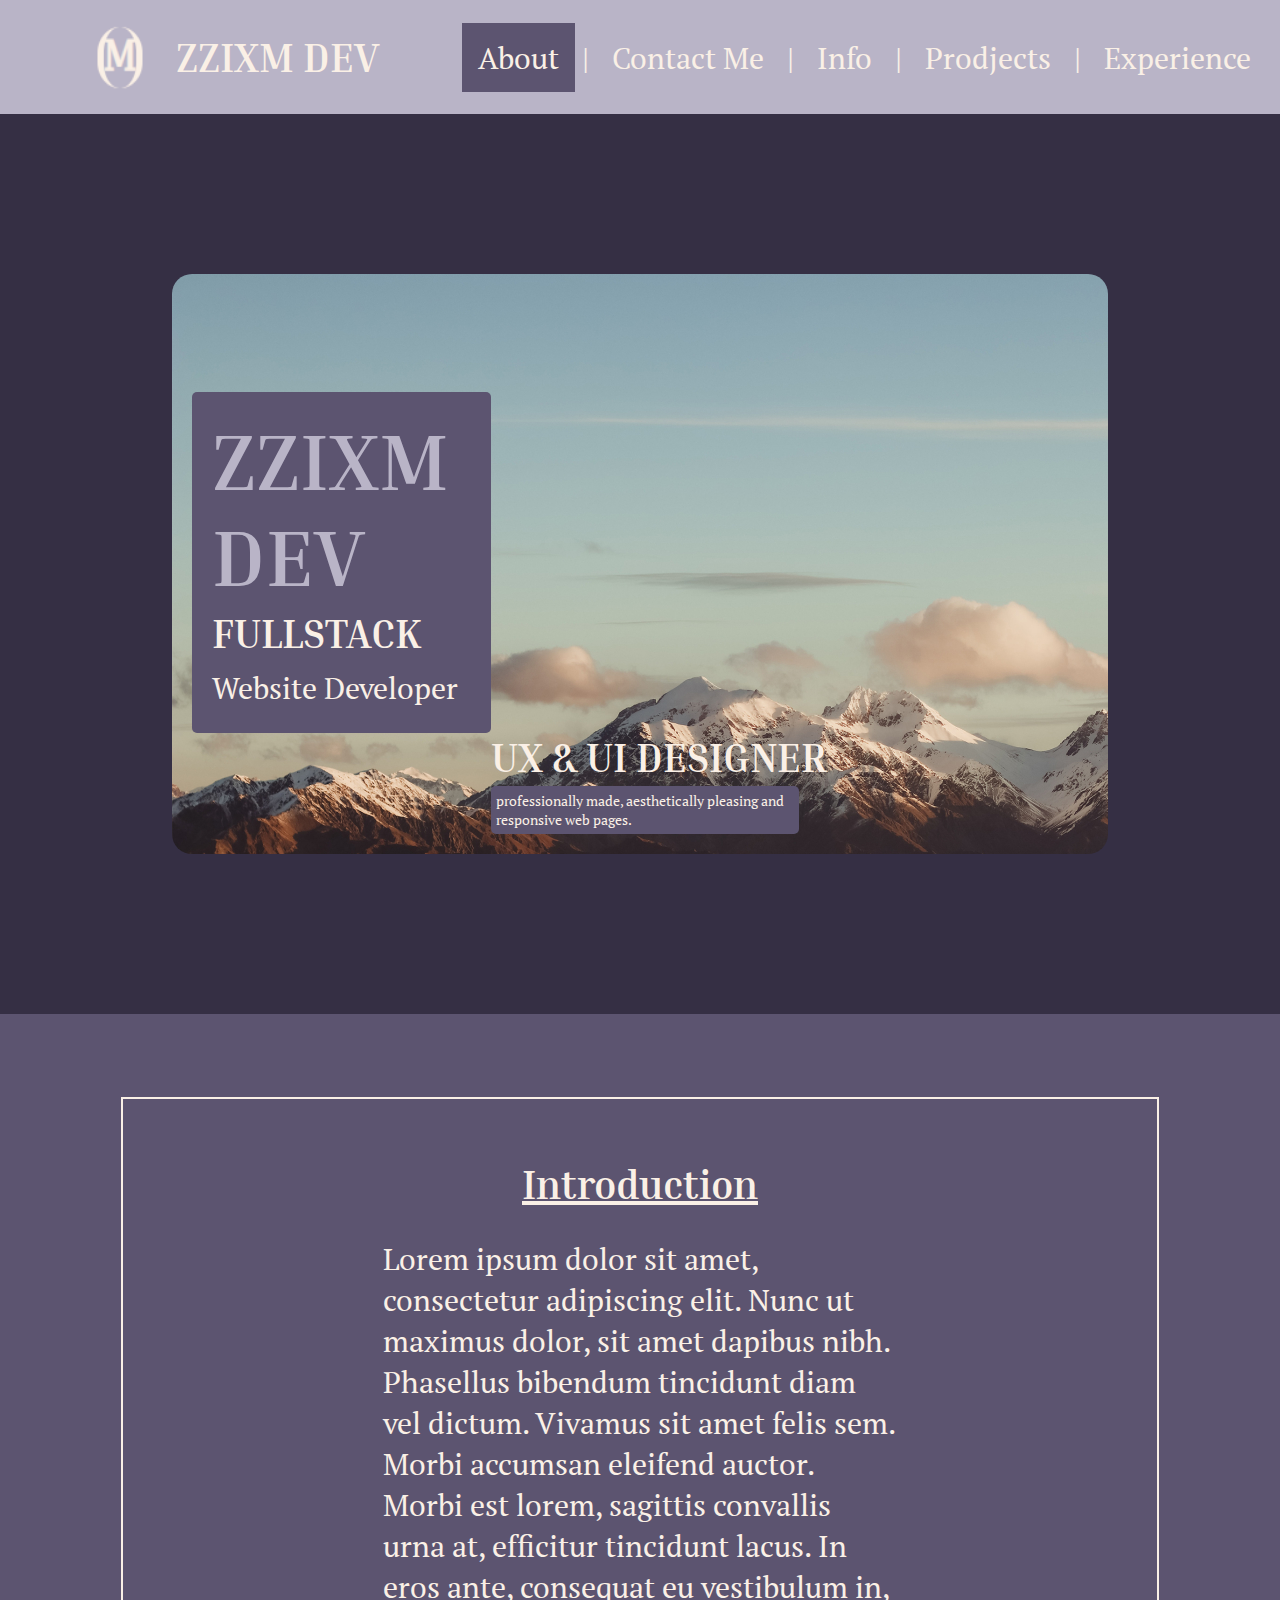
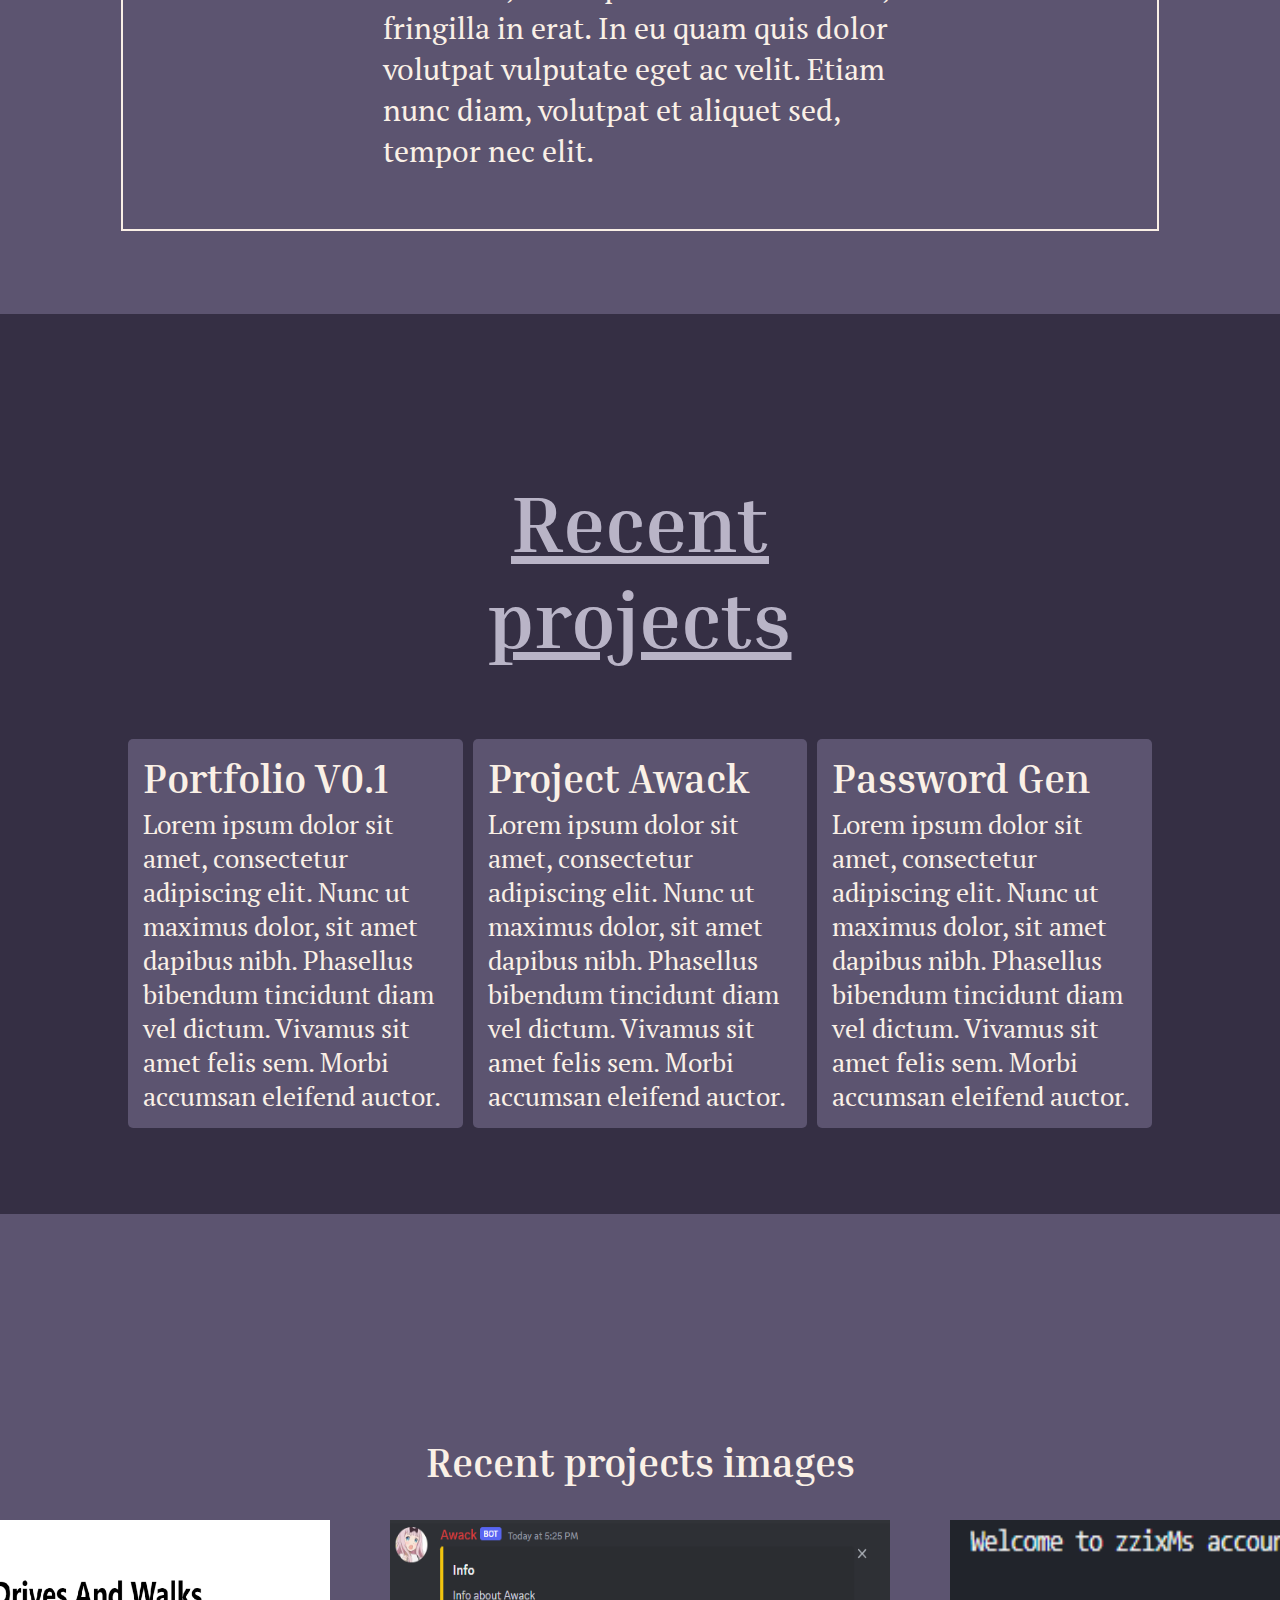
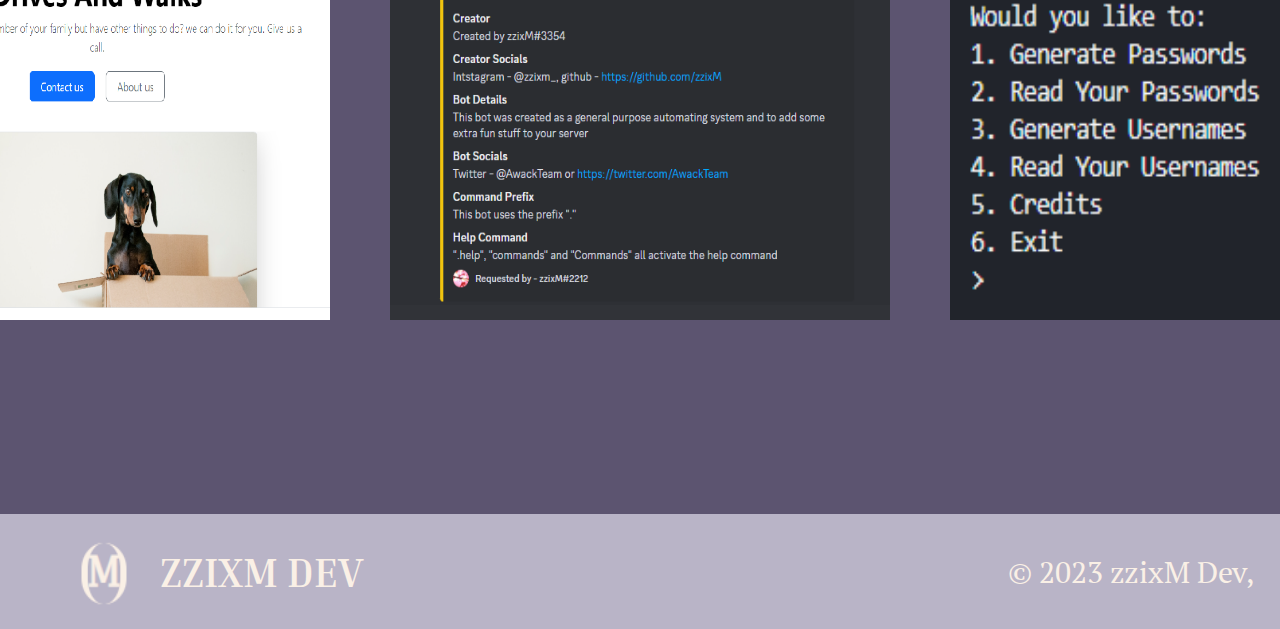
==== index.html @ 232a976c "updated links. added info.html to start info page" ====
<!DOCTYPE html>
<html lang="en">
<head>
    <meta charset="UTF-8">
    <meta name="viewport" content="width=device-width, initial-scale=1.0">
    <title>zzixM Dev</title>
    <link rel="preconnect" href="https://fonts.googleapis.com">
    <link rel="preconnect" href="https://fonts.gstatic.com" crossorigin>
    <link href="https://fonts.googleapis.com/css2?family=Inria+Serif&family=PT+Serif&display=swap" rel="stylesheet">
    <link rel="stylesheet" href="./index-style.css">
</head>

<body>

    <div class="topnav">
        <div class="nav-logo">
            <a href="./index.html">
                <img class="dev-logo" src="./assets/images/dev-logo.png" alt="Developer Logo - Image">
            </a>
            
            <h2 class=" upper mid-large secondary-headings">zzixm dev</h2>
        </div>
        <nav class="primary-nav push-right mid primary-para">
            <a class="active mid primary-para" href="./public/about.html">About</a> |
            <a class="mid primary-para" href="./public/contact.html">Contact Me</a> |
            <a class="mid primary-para" href="#info">Info</a> |
            <a class="mid primary-para" href="#prodjects">Prodjects</a> |
            <a class="mid primary-para" id="nav-item-end" href="#experience">Experience</a>
        </nav>
    </div>

    <section class="title-hero sect flex-container">
        <div class="grid-container-3x3" id="flex-inner">
            <div class="page-title">
                <h1 class="upper large primary-headings" id="title-heading">zzixM Dev</h1>
                <h2 class="upper mid-large secondary-headings" id="title-subheading">Fullstack</h2>
                <p class="mid primary-para" id="para-title">Website Developer</p>
            </div>
            <div class="page-title-para">
                <h2 class="upper mid-large secondary-headings" id="ux-ui-subhead">
                    UX & UI Designer</h2>
                <p class="small primary-para" id="ux-ui-para">
                    professionally made, aesthetically pleasing and responsive
                    web pages.
                </p>
            </div>
        </div>
    </section>
    
    <section class="introduction-hero sect flex-container">
        <div class="flex-container-column" id="introduction-content">
            <h2 class="mid-large secondary-headings" id="introduction-heading">Introduction</h2>
            <div id="introduction-para-container">
                <p class="mid primary-para" id="introduction-para">
                Lorem ipsum dolor sit amet, consectetur adipiscing elit. 
                Nunc ut maximus dolor, sit amet dapibus nibh. Phasellus bibendum tincidunt diam vel dictum. 
                Vivamus sit amet felis sem. Morbi accumsan eleifend auctor. 
                Morbi est lorem, sagittis convallis urna at, efficitur tincidunt lacus. 
                In eros ante, consequat eu vestibulum in, fringilla in erat. 
                In eu quam quis dolor volutpat vulputate eget ac velit.
                Etiam nunc diam, volutpat et aliquet sed, tempor nec elit.
                </p>
            </div>
        </div>
    </section>

    <section class="recent-projects-feature sect flex-container">
        
        <div class="grid-container-3x2 sc-flex" id="recent-project-content">
            <h2 class="large primary-headings sc-heading" id="recent-project-heading">
                Recent projects
            </h2>
            <div class="recent-project">
                <h2 class="mid-large secondary-headings sc-heading recent-project-text">
                    Portfolio V0.1
                </h2>
                <p class="mid-middle primary-para sc-para recent-project-text">
                Lorem ipsum dolor sit amet, consectetur adipiscing elit. 
                Nunc ut maximus dolor, sit amet dapibus nibh. Phasellus bibendum tincidunt diam vel dictum. 
                Vivamus sit amet felis sem. Morbi accumsan eleifend auctor.
                </p>
            </div>
            <div class="recent-project">
                <h2 class="mid-large secondary-headings sc-heading recent-project-text">
                    Project Awack
                </h2>
                <p class="mid-middle primary-para sc-para recent-project-text">
                Lorem ipsum dolor sit amet, consectetur adipiscing elit. 
                Nunc ut maximus dolor, sit amet dapibus nibh. Phasellus bibendum tincidunt diam vel dictum. 
                Vivamus sit amet felis sem. Morbi accumsan eleifend auctor.
                </p>
            </div>
            <div class="recent-project">
                <h2 class="mid-large secondary-headings sc-heading recent-project-text">
                    Password Gen
                </h2>
                <p class="mid-middle primary-para sc-para recent-project-text">
                Lorem ipsum dolor sit amet, consectetur adipiscing elit. 
                Nunc ut maximus dolor, sit amet dapibus nibh. Phasellus bibendum tincidunt diam vel dictum. 
                Vivamus sit amet felis sem. Morbi accumsan eleifend auctor.
                </p>
            </div>
        </div>
    </section>

    <section class="image-feature sect flex-container-column">
        <h2 class="mid-large secondary-headings sc-heading">Recent projects images</h2>
        <div class="flex-container sc-flex" id="image-gallerie">
            
            <div class="frames">
                <a href="https://zzixm.github.io/Portfolio-V0.1/">
                    <img class="image-galleries-content" src="./assets/images/drives-and-walks-site.png" 
                    alt="Recent Project Portfolio V0.1 - Image">
                </a>
            </div>
            <div class="frames">
                <a href="https://discord.com/api/oauth2/authorize?client_id=938071040544878593&permissions=8&scope=bot">
                    <img class="image-galleries-content" src="./assets/images/awack-info.png" 
                    alt="Recent Project ">
                </a>

            </div>
            <div class="frames">
                <img class="image-galleries-content" src="./assets/images/account-tool-menu.png" 
                alt="Recent Project Password Generator - Image">
            </div>
        </div>
    </section>

    <div class="footernav">
        <div class="nav-logo">
            <a href="#">
                <img class="dev-logo" id="footer-logo" src="./assets/images/dev-logo.png" alt="Developer Logo - Image">
            </a>
            <h2 class="logo-heading upper mid-large secondary-headings">zzixm dev</h2>
        </div>
        <div class="footer-coppyright push-right">
            <p class="mid primary-para sc-para">© 2023 zzixM Dev, </p>
        </div>
    </div>

</body>

</html>
---- index-style.css ----
html{
    margin: 0px 0px;
}
body{
    margin: 0px 0px;
}

.topnav{
    display: flex;
    flex-direction: row;
    justify-content: space-between;
    height: 20%;
    width: 100vw;
    background-color: #B9B4C7;
}
.nav-logo{
    display: flex;
    margin-left: 5%;
}
.dev-logo{
    height: 5rem;
    width: 5rem;
}
.logo-heading{
    margin-left: 1rem;
    min-width: fit-content;
}
.primary-nav{
    margin: auto 1%;
    text-align: center;
}
.push-right{
    margin-left: auto;
}
.topnav a{
    color: #FAF0E6;
    text-align: left;
    padding: 14px 16px;
    text-decoration: none;
}
.primary-nav a:hover{
    background-color: #5C5470;
    color: #000000;
}
.topnav a.active{
    background-color: #5C5470;
    color: #FAF0E6;
}
.topnav a.active:hover{
    background-color: #B9B4C7;
    color: #000000;
}

.sect{
    width: 100vw;
    height: 100vh;
    margin: 0px 0px;
}
.flex-container{
    display: flex;
    flex-direction: row;
    justify-content: center;
    align-items: center;
}
.flex-container-column{
    display: flex;
    flex-direction: column;
    justify-content: center;
    align-items: center;
}
.title-hero{
    background: #352F44;
}
.grid-container-3x3{
    display: grid;
    grid-template-columns: 1fr 1fr 1fr;
    grid-template-rows: 1fr 1fr 1fr;
}
.grid-container-3x2{
    display: grid;
    grid-template-columns: 1fr 1fr 1fr;
    grid-template-rows: 0.5fr 1fr;
    width: 80%;
    gap: 1%;
}
.page-title{
    text-align: left;
    display: flex;
    flex-direction: column;
    background-color: #5C5470;
    border-radius: 5px;
    padding: 20px;
    grid-row-start: 2;
    grid-row-end: 3;
}
.page-title-para{
    display: flex;
    flex-direction: column;
    grid-column-start: 2;
    grid-column-end: 4;
    grid-row-start: 3;
    grid-row-end: 4;
}
.recent-projects-feature{
    background-color: #352F44;
}
.recent-project{
    background-color: #5C5470;
    border-radius: 5px;
    padding: 10px;
    grid-row: 2;
}
.recent-project-text{
    margin: 5px;
}
.introduction-hero{
    background: #5C5470;
}
.image-feature{
    background-color: #5C5470;
}
.frames{
    margin-left: 2%;
    margin-right: 2%;
}
.image-galleries-content{
    height: 400px;
    width: 500px;
}
.footernav{
    display: flex;
    flex-direction: row;
    justify-content: space-between;
    height: 20%;
    width: 100vw;
    background-color: #B9B4C7;
}
.footer-coppyright{
    margin: auto 2%;
    text-align: center;
}
.upper{
    text-transform: uppercase;
}
.large{
    font-size: 5rem;
}
.mid-large{
    font-size: 2.5rem;
}
.mid{
    font-size: 1.9rem;
}
.mid-middle{
    font-size: 1.6rem;
}
.mid-small{
    font-size: 1.2rem;
}
.small{
    font-size: 0.9rem;
}

.primary-headings{
    font-family: 'Inria Serif', serif;
    color: #B9B4C7;
}
.secondary-headings{
    color: #FAF0E6;
    font-family: 'Inria Serif', serif;
}
.primary-para{
    font-family: 'PT Serif', serif;
    color: #FAF0E6;
}
#flex-inner{
    width: 70%;
    height: 60%;
    background: #5C5470;
    background-image: url(./assets/images/white-mountain.jpg);
    border-radius: 20px;
    padding: 20px 20px;
}
#title-heading{
    margin: 0px 0px;
}
#title-subheading{
    margin: 5px 0px;
}
#para-title{
    margin: 5px 0px;
}
#ux-ui-subhead{
    margin-top: 0px;
    margin-bottom: 0px;
}
#ux-ui-para{
    margin-top: 5px;
    margin-bottom: 0px;
    padding: 5px;
    background-color: #5C5470;
    border-radius: 5px;
    max-width: 50%;
}
#introduction-content{
    width: 80%;
    height: 80%;
    padding: 5px;
    border: 2px solid #FAF0E6;
}
#introduction-heading{
    text-decoration: underline;
    margin-bottom: 0px;
}
#introduction-para-container{
    width: 60%;
}
#introduction-para{
    padding: 0px 50px;
}
#recent-project-heading{
    grid-column-start: 2;
    grid-column-end: 3;
    text-decoration: underline;
    text-align: center;
}
#footer-logo{
    margin-top: 20%;
}
@media (max-width: 1200px) {
    #introduction-para-container{
        width: 70%;
    }
    .primary-nav a{
        font-size: 1.2rem;
        padding: 5px;
        margin: 0px;
    }
    #recent-project-heading{
        font-size: 2.5rem;
    }
    .sc-heading{
        font-size: 1.9rem;
    }
    .sc-para{
        font-size: 1.2rem;
    }
    #image-gallerie{
        flex-direction: column;
    }
    .image-galleries-content{
        height: 200px;
        width: 300px;
    }
}

@media (max-width: 1000px) {
    #introduction-para-container{
        width: 80%;
    }
    .primary-nav a{
        font-size: 1.2rem;
        margin: 0px;
    }
    #introduction-heading{
        font-size: 1.9rem;
    }
    #introduction-para{
        font-size: 1.2rem;
    }
    
}

@media (max-width: 900px){
    .topnav{
        flex-direction: column;
    }
    .nav-logo {
        display: flex;
        margin-left: 1%;
    }
    .logo-heading{
        margin-left: 0px;
        font-size: 2.5rem;
    }
    .primary-nav a{
        font-size: 1.2rem;
        padding: 5px;
        margin: 0px;
    }
    #title-heading{
        font-size: 2.9rem;
    }
    #title-subheading{
        font-size: 1.2rem;
    }
    #page-title-para{
        font-size: 0.9rem;
    }
    #ux-ui-subhead{
        max-width: fit-content;
        font-size: 1.2rem; 
    }
    .sc-flex{
        display: flex;
        flex-direction: column;
        justify-content: center;
        align-items: center;
    }
    .recent-project{
        margin-top: 5%;
    }
    .sc-heading{
        font-size: 1.9rem;
    }
    .sc-para{
        font-size: 0.8rem;
    }
    #recent-project-heading{
        align-self: flex-start;
        margin-left: 10px;
    }
}

@media (max-width: 650px) {    
    .topnav{
        flex-direction: column;
    }
    .primary-nav{
        margin-bottom: 10px;
    }
    .primary-nav a{
        font-size: 0.9rem;
        padding-top: 10px;
        padding-bottom: 10px;
    }
    .page-title{
        grid-row-start: 1;
        grid-row-end: 2;
    }
    .page-title-para{
        display: flex;
        flex-direction: column;
        grid-column-start: 1;
        grid-column-end: 4;
        grid-row-start: 3;
        grid-row-end: 4;
        background-color: #5C5470;
        border-radius: 5px;
        width: 60%;
    }
    .footernav{
        flex-direction: column;
    }
    #flex-inner{
        height: 80%;
    }
    #ux-ui-subhead{
        background-color: #5C5470;
        border-radius: 5px;
        padding: 10px 20px;
        margin-top: 0px;
        margin-bottom: 0px;
    }
    #ux-ui-para{
        margin-top: 0px;
        margin-bottom: 0px;
        background-color: #5C5470;
        border-radius: 5px;
        padding: 10px 20px;
    }    
    #introduction-heading{
        text-decoration: underline;
    }
    #introduction-para-container{
        width: 90%;
    }
    #introduction-para{
        padding: 0px 50px;
        font-size: 0.9rem;
    }
    .image-galleries-content{
        height: 150px;
        width: 250px;
    }

}
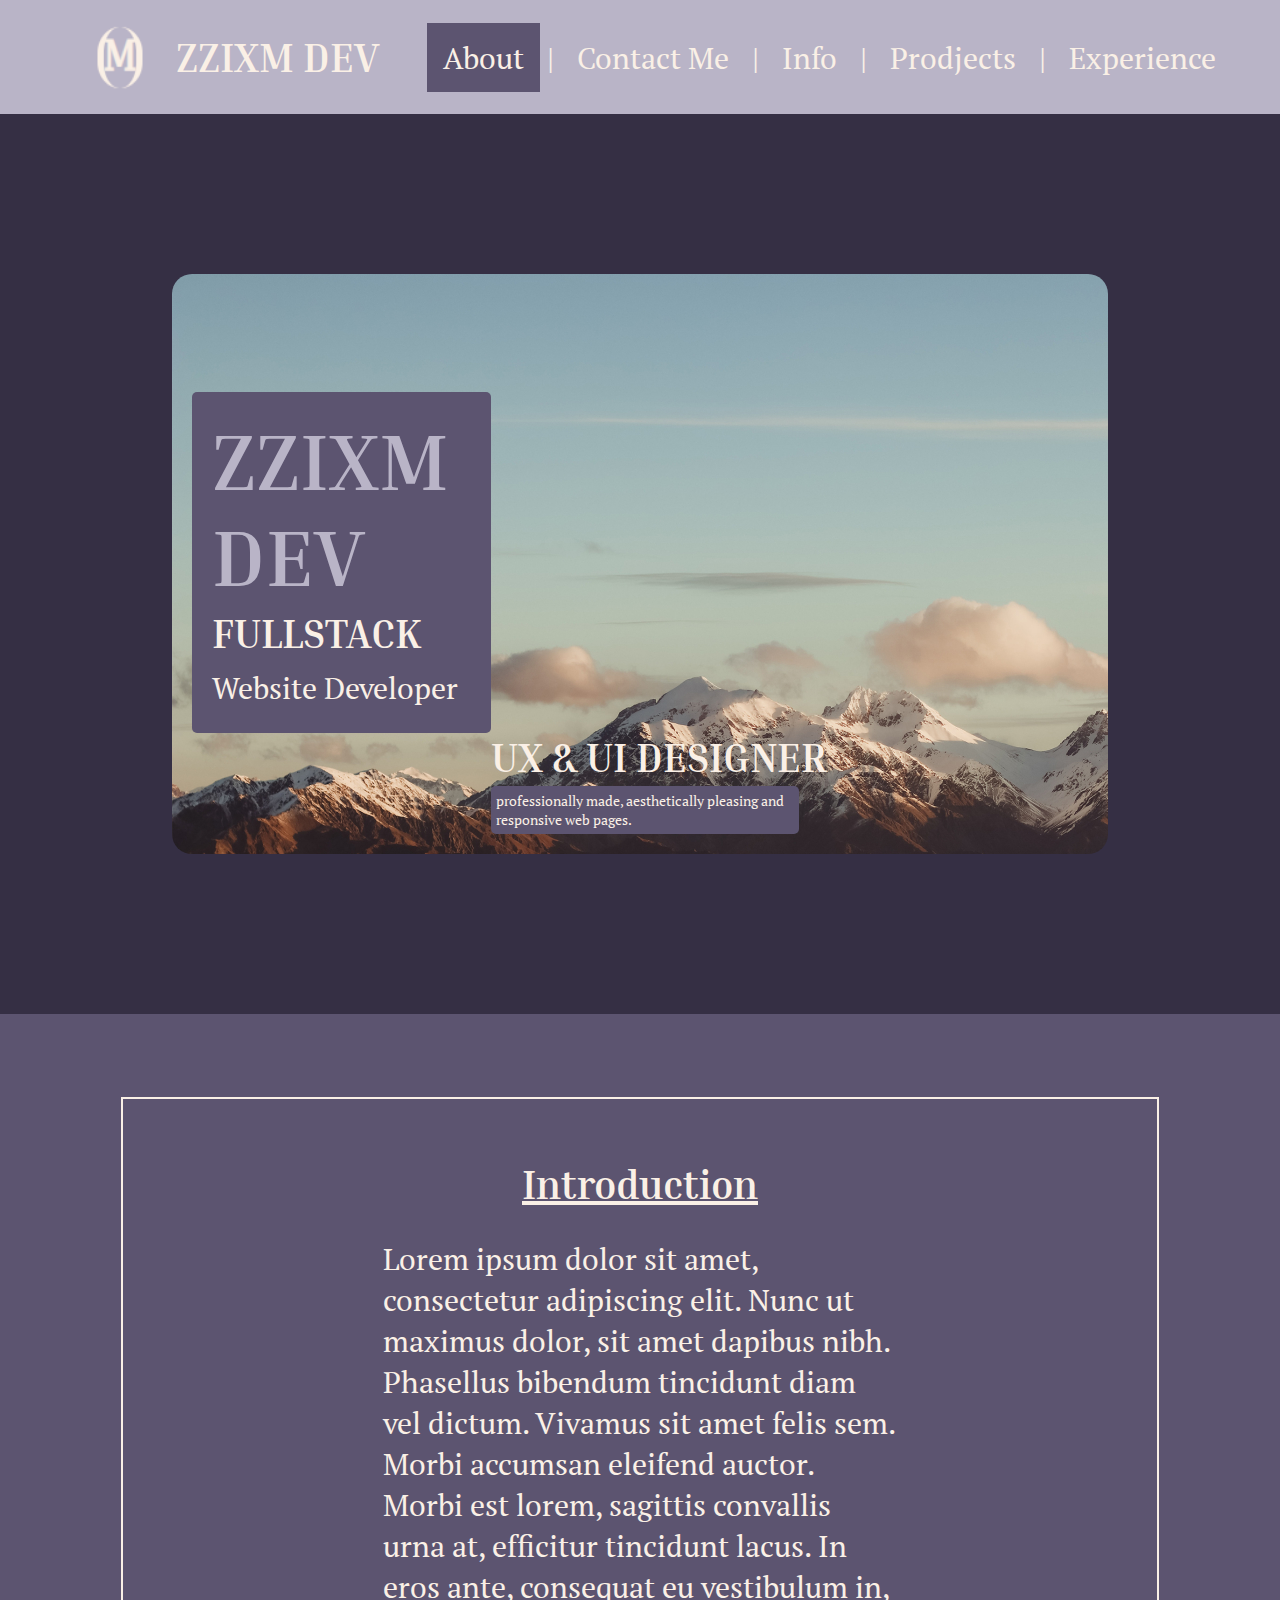
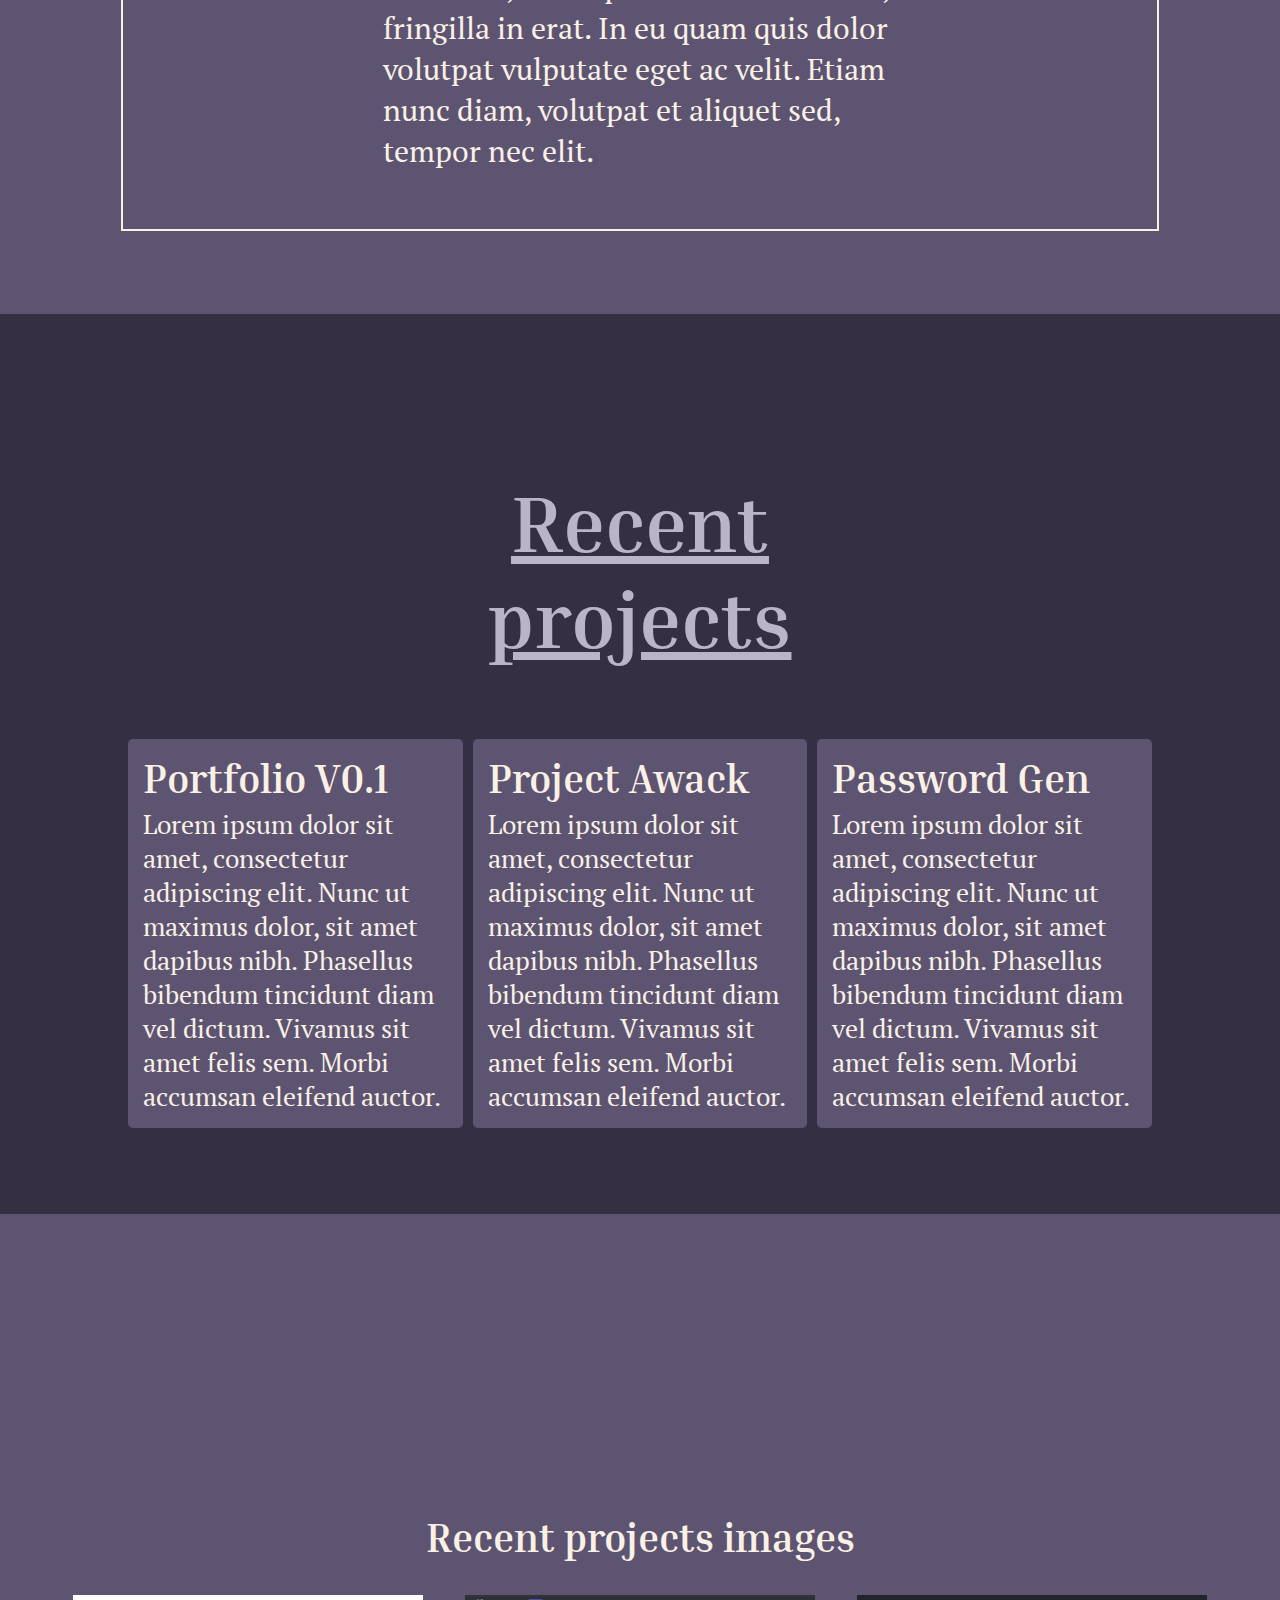
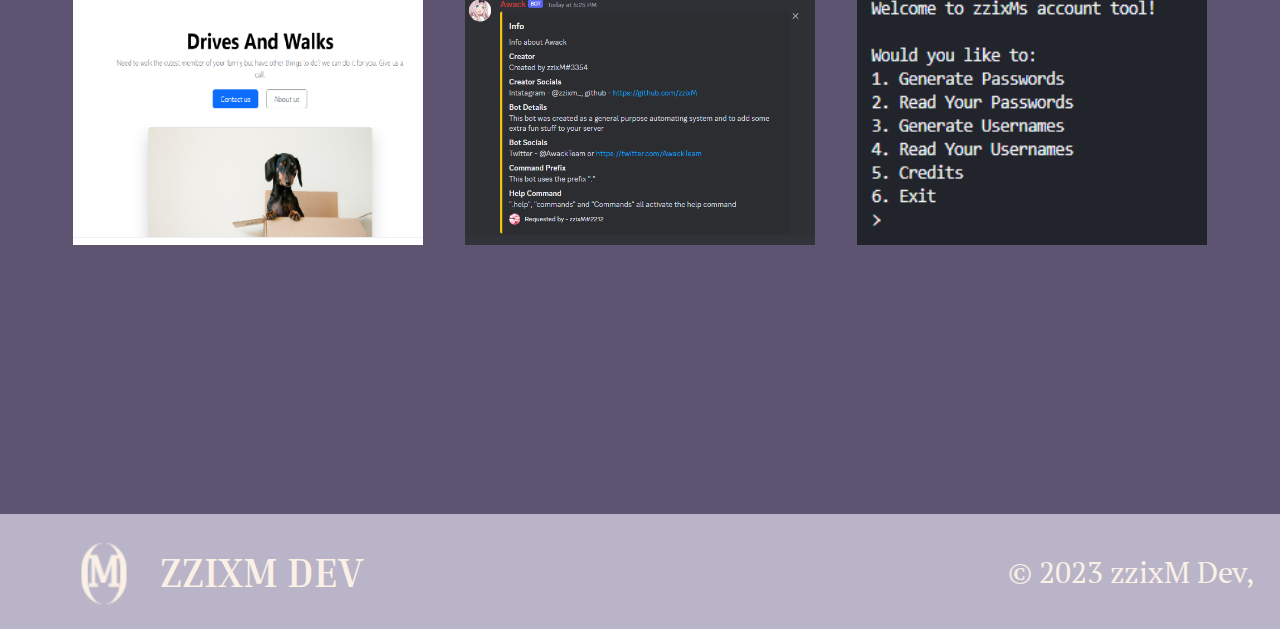
==== commit 59d0b09b: "Finaly fixed horizontal scroll issue" ====
--- a/index.html
+++ b/index.html
@@ -18,14 +18,14 @@
                 <img class="dev-logo" src="./assets/images/dev-logo.png" alt="Developer Logo - Image">
             </a>
             
-            <h2 class=" upper mid-large secondary-headings">zzixm dev</h2>
+            <h2 class="upper mid-large secondary-headings" id="logo-brand">zzixm dev</h2>
         </div>
-        <nav class="primary-nav push-right mid primary-para">
+        <nav class="primary-nav push-right push-left mid primary-para">
             <a class="active mid primary-para" href="./public/about.html">About</a> |
             <a class="mid primary-para" href="./public/contact.html">Contact Me</a> |
-            <a class="mid primary-para" href="#info">Info</a> |
-            <a class="mid primary-para" href="#prodjects">Prodjects</a> |
-            <a class="mid primary-para" id="nav-item-end" href="#experience">Experience</a>
+            <a class="mid primary-para" href="./public/info.html">Info</a> |
+            <a class="mid primary-para" href="./public/projects.html">Prodjects</a> |
+            <a class="mid primary-para" id="nav-item-end" href="./public/experience.html">Experience</a>
         </nav>
     </div>
 
@@ -132,7 +132,7 @@
             <a href="#">
                 <img class="dev-logo" id="footer-logo" src="./assets/images/dev-logo.png" alt="Developer Logo - Image">
             </a>
-            <h2 class="logo-heading upper mid-large secondary-headings">zzixm dev</h2>
+            <h2 id="footer-heading" class="logo-heading upper mid-large secondary-headings">zzixm dev</h2>
         </div>
         <div class="footer-coppyright push-right">
             <p class="mid primary-para sc-para">© 2023 zzixM Dev, </p>
--- a/index-style.css
+++ b/index-style.css
@@ -1,5 +1,7 @@
 html{
     margin: 0px 0px;
+    overflow-y: scroll;
+    overflow-x: hidden;
 }
 body{
     margin: 0px 0px;
@@ -31,6 +33,9 @@
 }
 .push-right{
     margin-left: auto;
+}
+.push-left{
+    margin-right: auto;
 }
 .topnav a{
     color: #FAF0E6;
@@ -227,7 +232,13 @@
 #footer-logo{
     margin-top: 20%;
 }
-@media (max-width: 1200px) {
+@media (max-width: 1660px) {
+    .image-galleries-content{
+        height: 250px;
+        width: 350px;
+    }
+}
+@media (max-width: 1250px) {
     #introduction-para-container{
         width: 70%;
     }
@@ -385,3 +396,34 @@
     }
 
 }
+@media (width < 650px) {
+    .nav-logo{
+        flex-direction: column;
+    }
+    .primary-nav{
+        width: 80vw;
+    }
+    .mid{
+        font-size: 0.8rem;
+    }
+    .image-galleries-content{
+        height: 5vh;
+        width: 10vh;
+    }
+    #logo-brand{
+        font-size: 2.0rem;
+    }
+    #title-heading{
+        font-size: 1.0rem;
+    }
+    #title-subheading{
+        font-size: 0.8rem;
+    }
+    #para-title{
+        font-size: 1.0rem;
+    }
+    
+    #footer-heading{
+        font-size: 0.2rem;
+    }
+}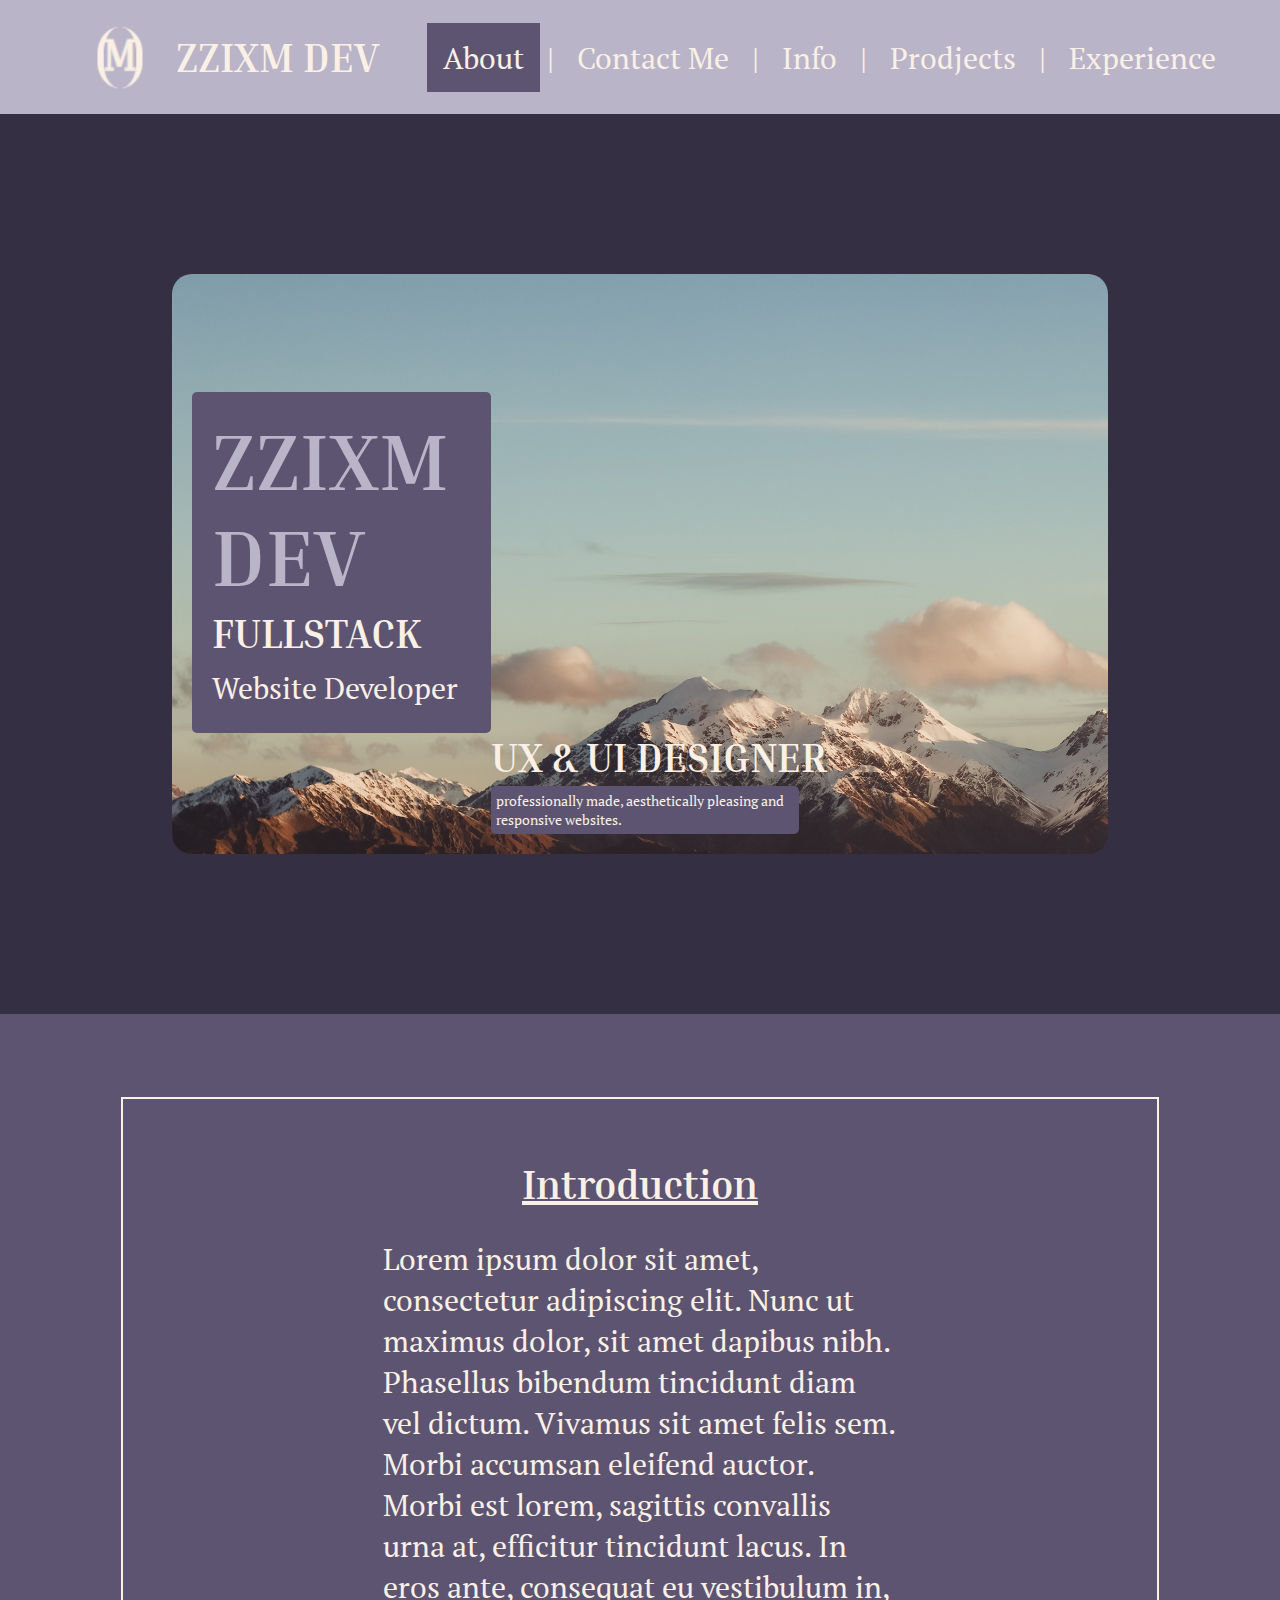
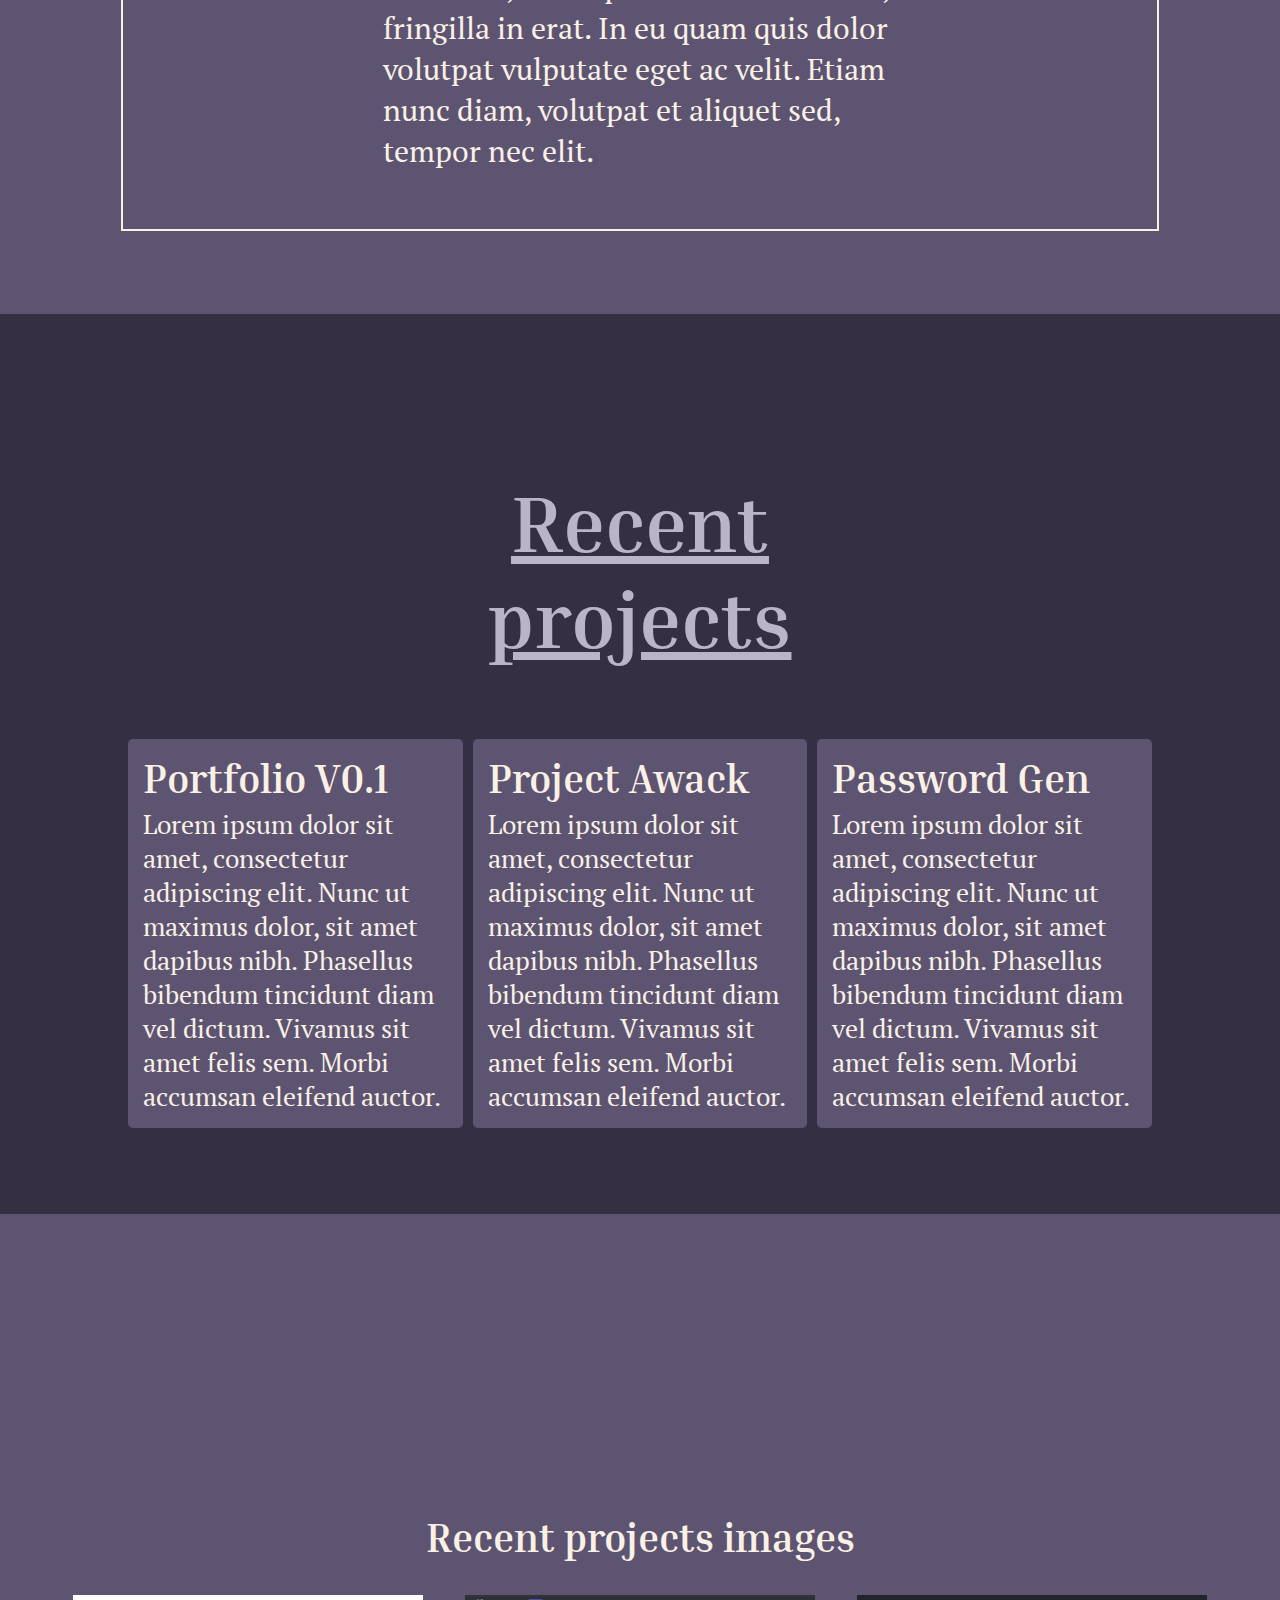
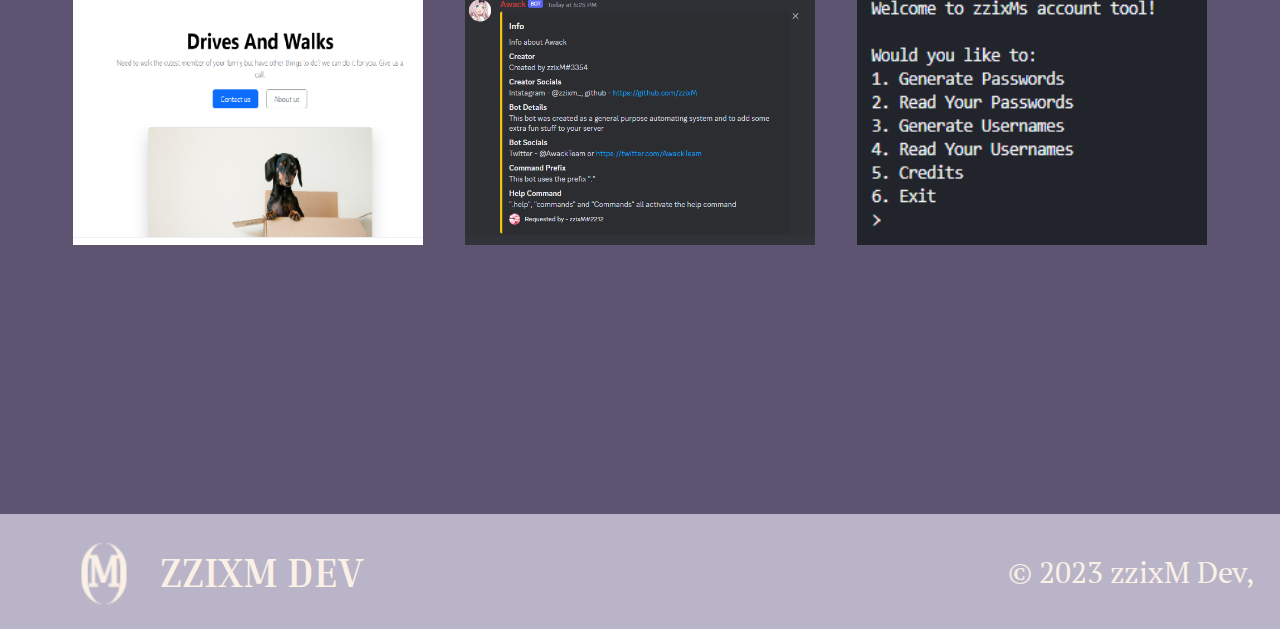
==== commit f82561e0: "updated a text element" ====
--- a/index.html
+++ b/index.html
@@ -41,7 +41,7 @@
                     UX & UI Designer</h2>
                 <p class="small primary-para" id="ux-ui-para">
                     professionally made, aesthetically pleasing and responsive
-                    web pages.
+                    websites.
                 </p>
             </div>
         </div>
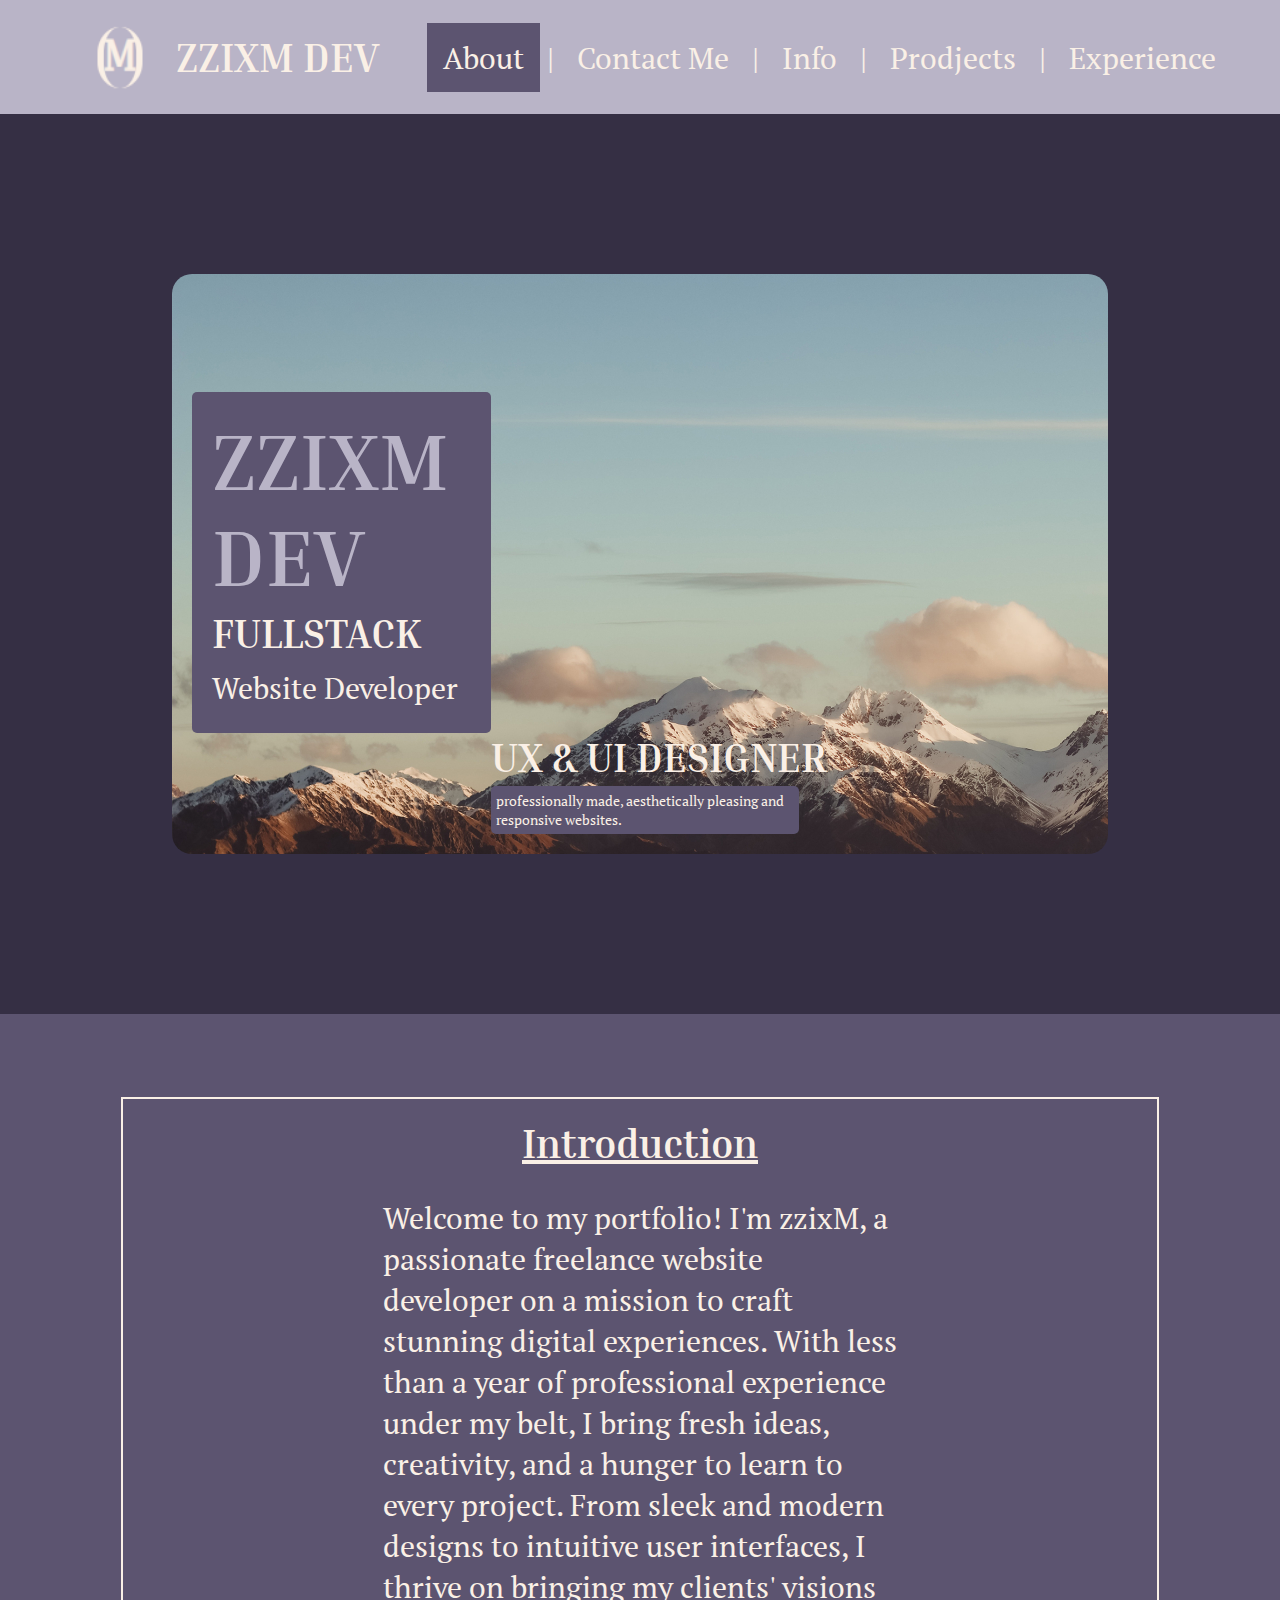
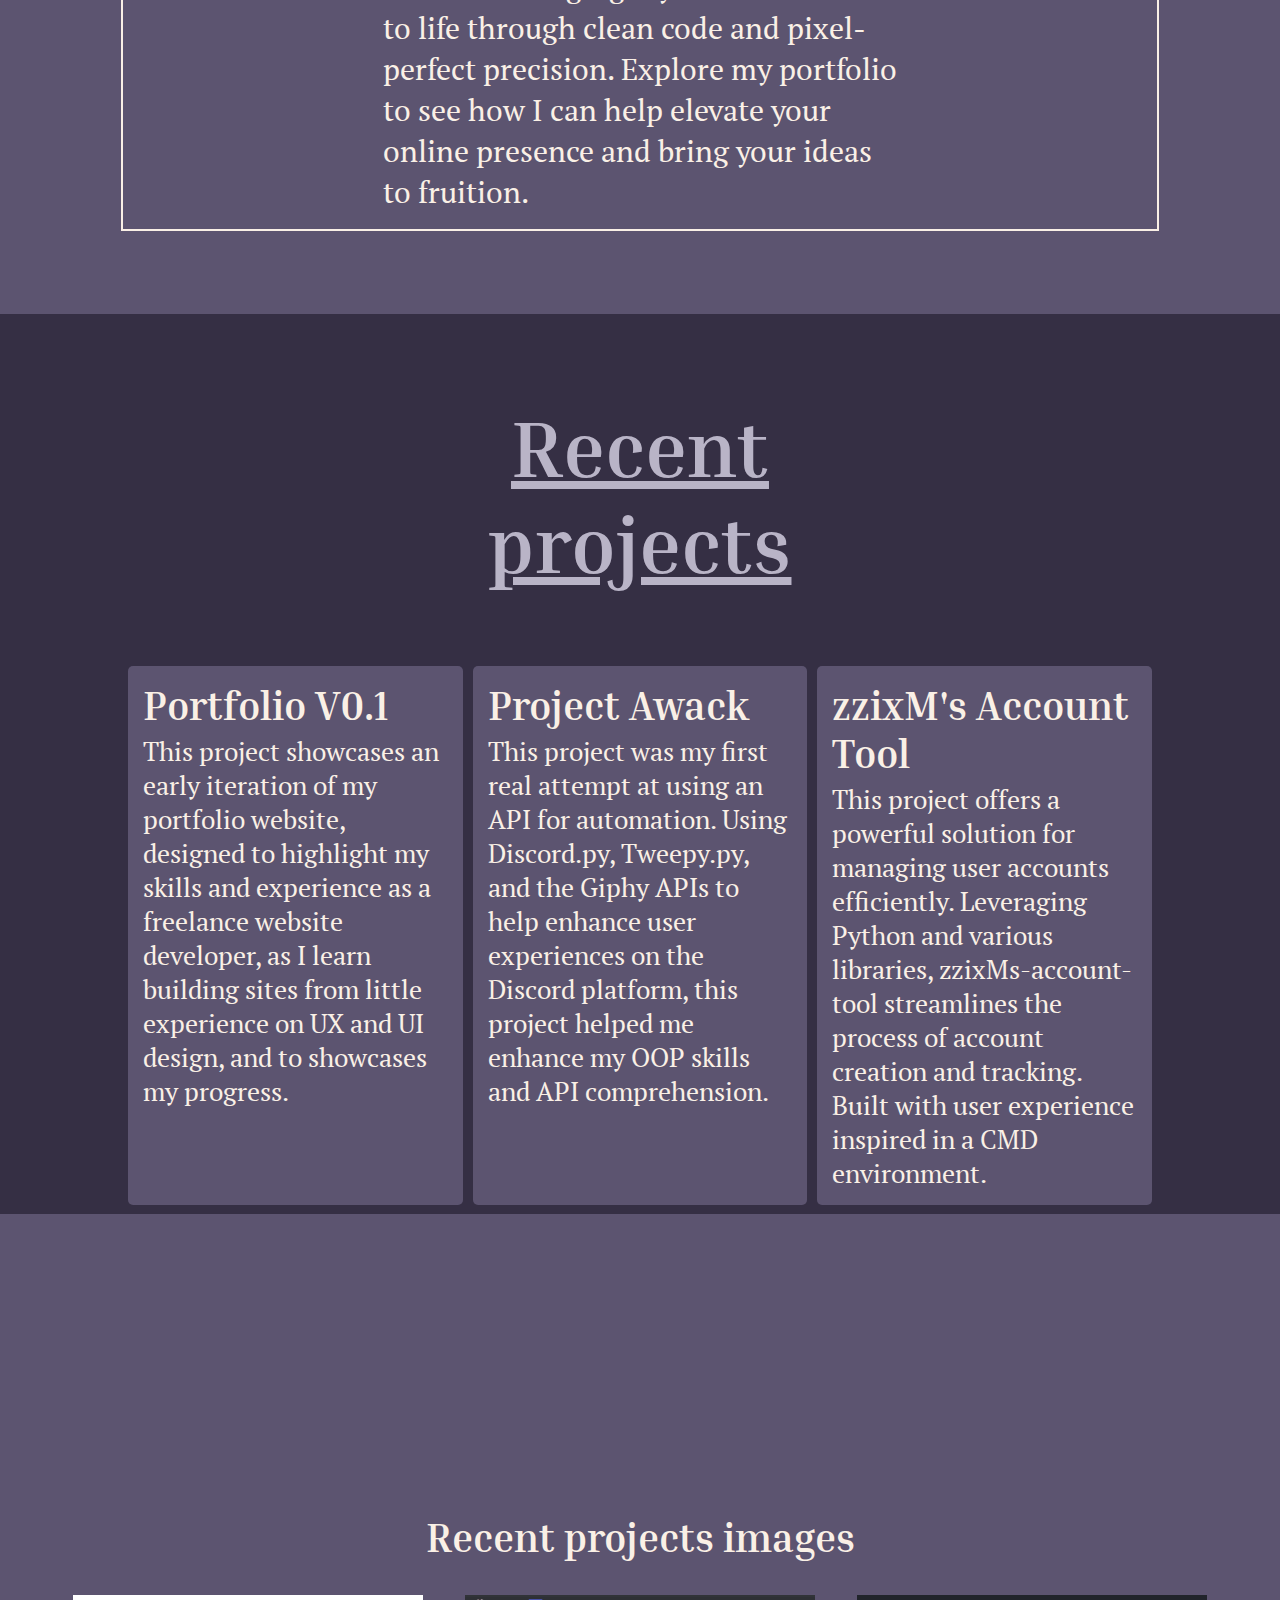
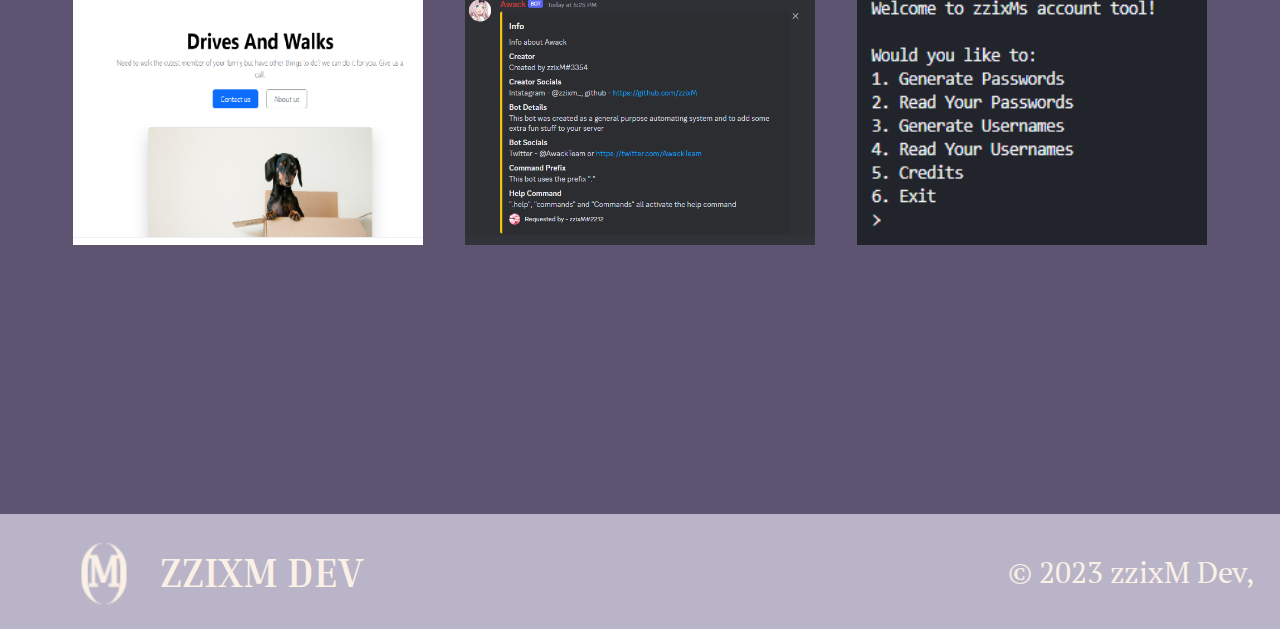
==== commit 6ae2a3b8: "added paragraphs - related to content" ====
--- a/index.html
+++ b/index.html
@@ -52,13 +52,13 @@
             <h2 class="mid-large secondary-headings" id="introduction-heading">Introduction</h2>
             <div id="introduction-para-container">
                 <p class="mid primary-para" id="introduction-para">
-                Lorem ipsum dolor sit amet, consectetur adipiscing elit. 
-                Nunc ut maximus dolor, sit amet dapibus nibh. Phasellus bibendum tincidunt diam vel dictum. 
-                Vivamus sit amet felis sem. Morbi accumsan eleifend auctor. 
-                Morbi est lorem, sagittis convallis urna at, efficitur tincidunt lacus. 
-                In eros ante, consequat eu vestibulum in, fringilla in erat. 
-                In eu quam quis dolor volutpat vulputate eget ac velit.
-                Etiam nunc diam, volutpat et aliquet sed, tempor nec elit.
+                    Welcome to my portfolio! I'm zzixM, a passionate freelance website developer 
+                    on a mission to craft stunning digital experiences. With less than a year of 
+                    professional experience under my belt, I bring fresh ideas, creativity, 
+                    and a hunger to learn to every project. From sleek and modern designs to 
+                    intuitive user interfaces, I thrive on bringing my clients' visions to life through 
+                    clean code and pixel-perfect precision. Explore my portfolio to see how I can help 
+                    elevate your online presence and bring your ideas to fruition.
                 </p>
             </div>
         </div>
@@ -75,9 +75,10 @@
                     Portfolio V0.1
                 </h2>
                 <p class="mid-middle primary-para sc-para recent-project-text">
-                Lorem ipsum dolor sit amet, consectetur adipiscing elit. 
-                Nunc ut maximus dolor, sit amet dapibus nibh. Phasellus bibendum tincidunt diam vel dictum. 
-                Vivamus sit amet felis sem. Morbi accumsan eleifend auctor.
+                    This project showcases an early iteration of my portfolio website, 
+                    designed to highlight my skills and experience as a freelance website developer,
+                    as I learn building sites from little experience on UX and UI design, and to showcases
+                    my progress.
                 </p>
             </div>
             <div class="recent-project">
@@ -85,19 +86,21 @@
                     Project Awack
                 </h2>
                 <p class="mid-middle primary-para sc-para recent-project-text">
-                Lorem ipsum dolor sit amet, consectetur adipiscing elit. 
-                Nunc ut maximus dolor, sit amet dapibus nibh. Phasellus bibendum tincidunt diam vel dictum. 
-                Vivamus sit amet felis sem. Morbi accumsan eleifend auctor.
+                    This project was my first real attempt at using an API for automation. 
+                    Using Discord.py, Tweepy.py, and the Giphy APIs to help enhance user experiences 
+                    on the Discord platform, this project helped me enhance my OOP skills 
+                    and API comprehension.
                 </p>
             </div>
             <div class="recent-project">
                 <h2 class="mid-large secondary-headings sc-heading recent-project-text">
-                    Password Gen
+                    zzixM's Account Tool
                 </h2>
                 <p class="mid-middle primary-para sc-para recent-project-text">
-                Lorem ipsum dolor sit amet, consectetur adipiscing elit. 
-                Nunc ut maximus dolor, sit amet dapibus nibh. Phasellus bibendum tincidunt diam vel dictum. 
-                Vivamus sit amet felis sem. Morbi accumsan eleifend auctor.
+                    This project offers a powerful solution for managing user accounts efficiently. 
+                    Leveraging Python and various libraries, zzixMs-account-tool streamlines the process of 
+                    account creation and tracking. Built with user experience inspired in a 
+                    CMD environment.
                 </p>
             </div>
         </div>
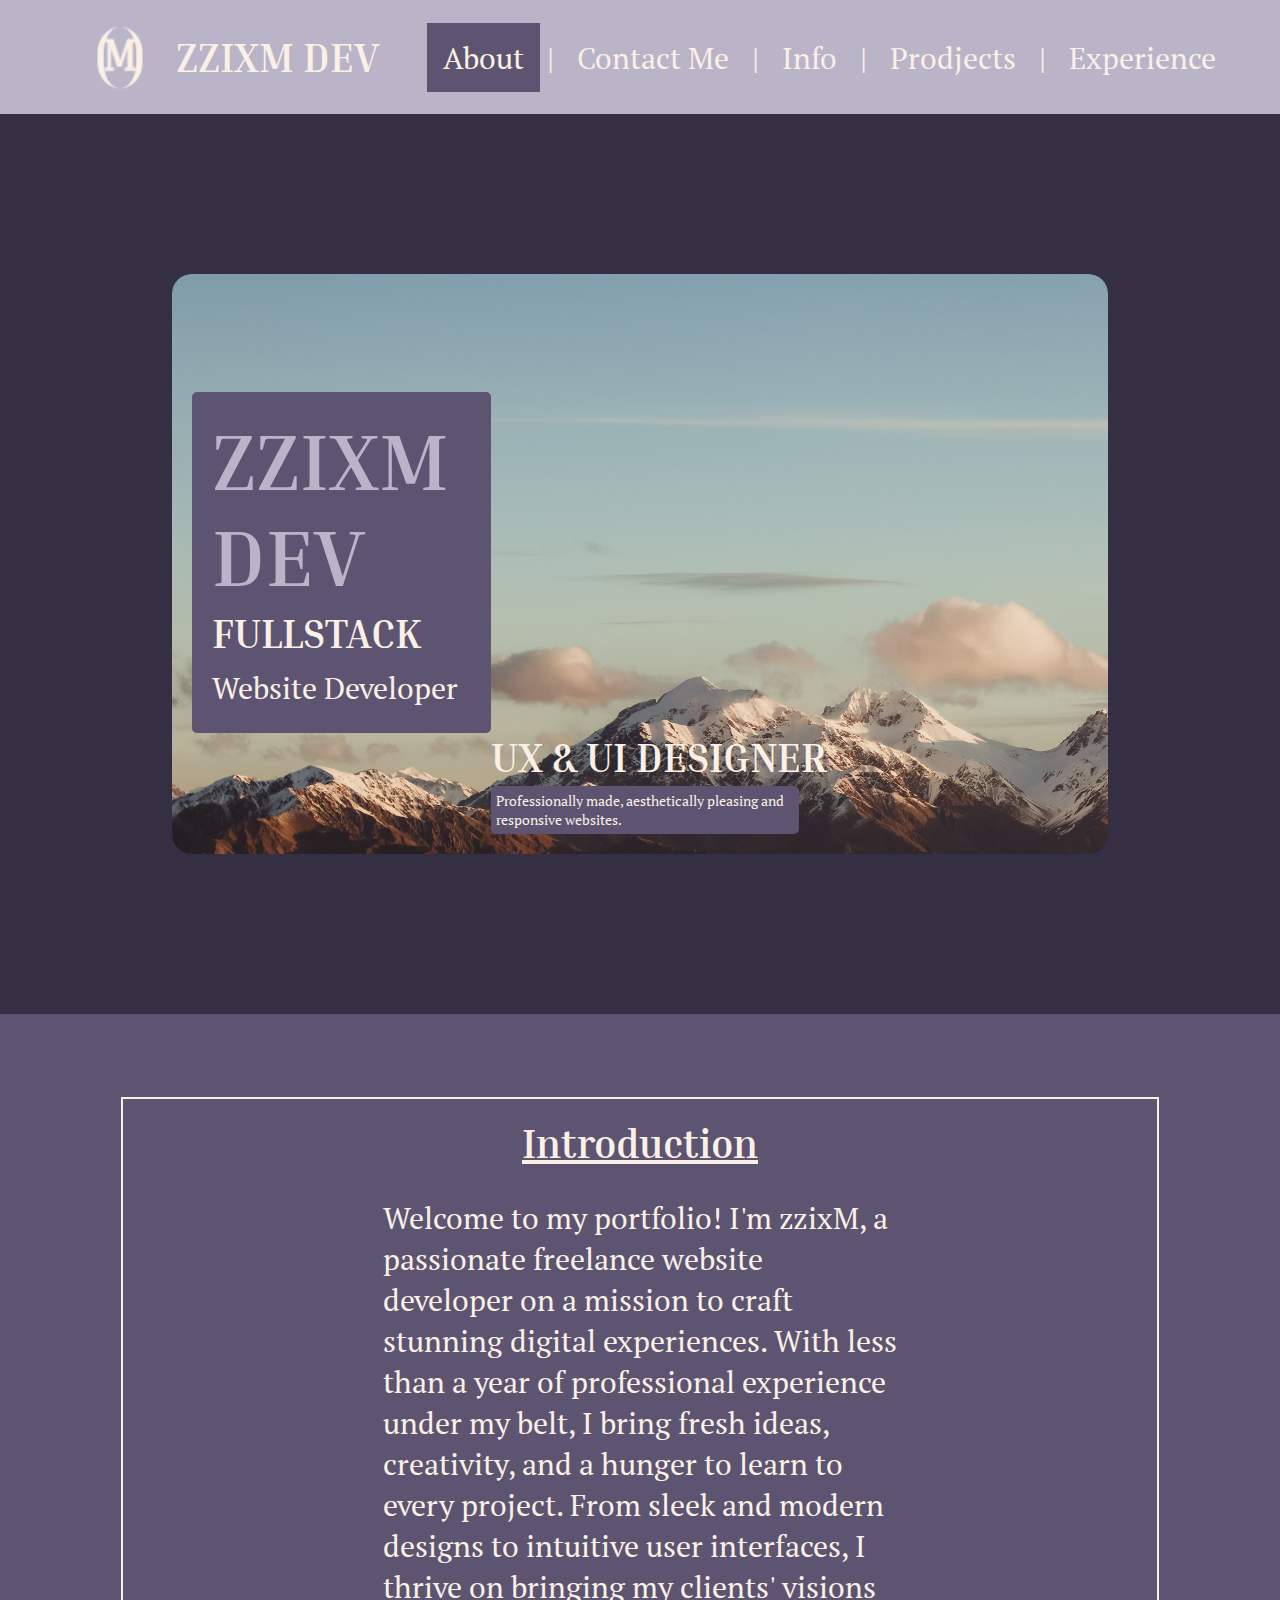
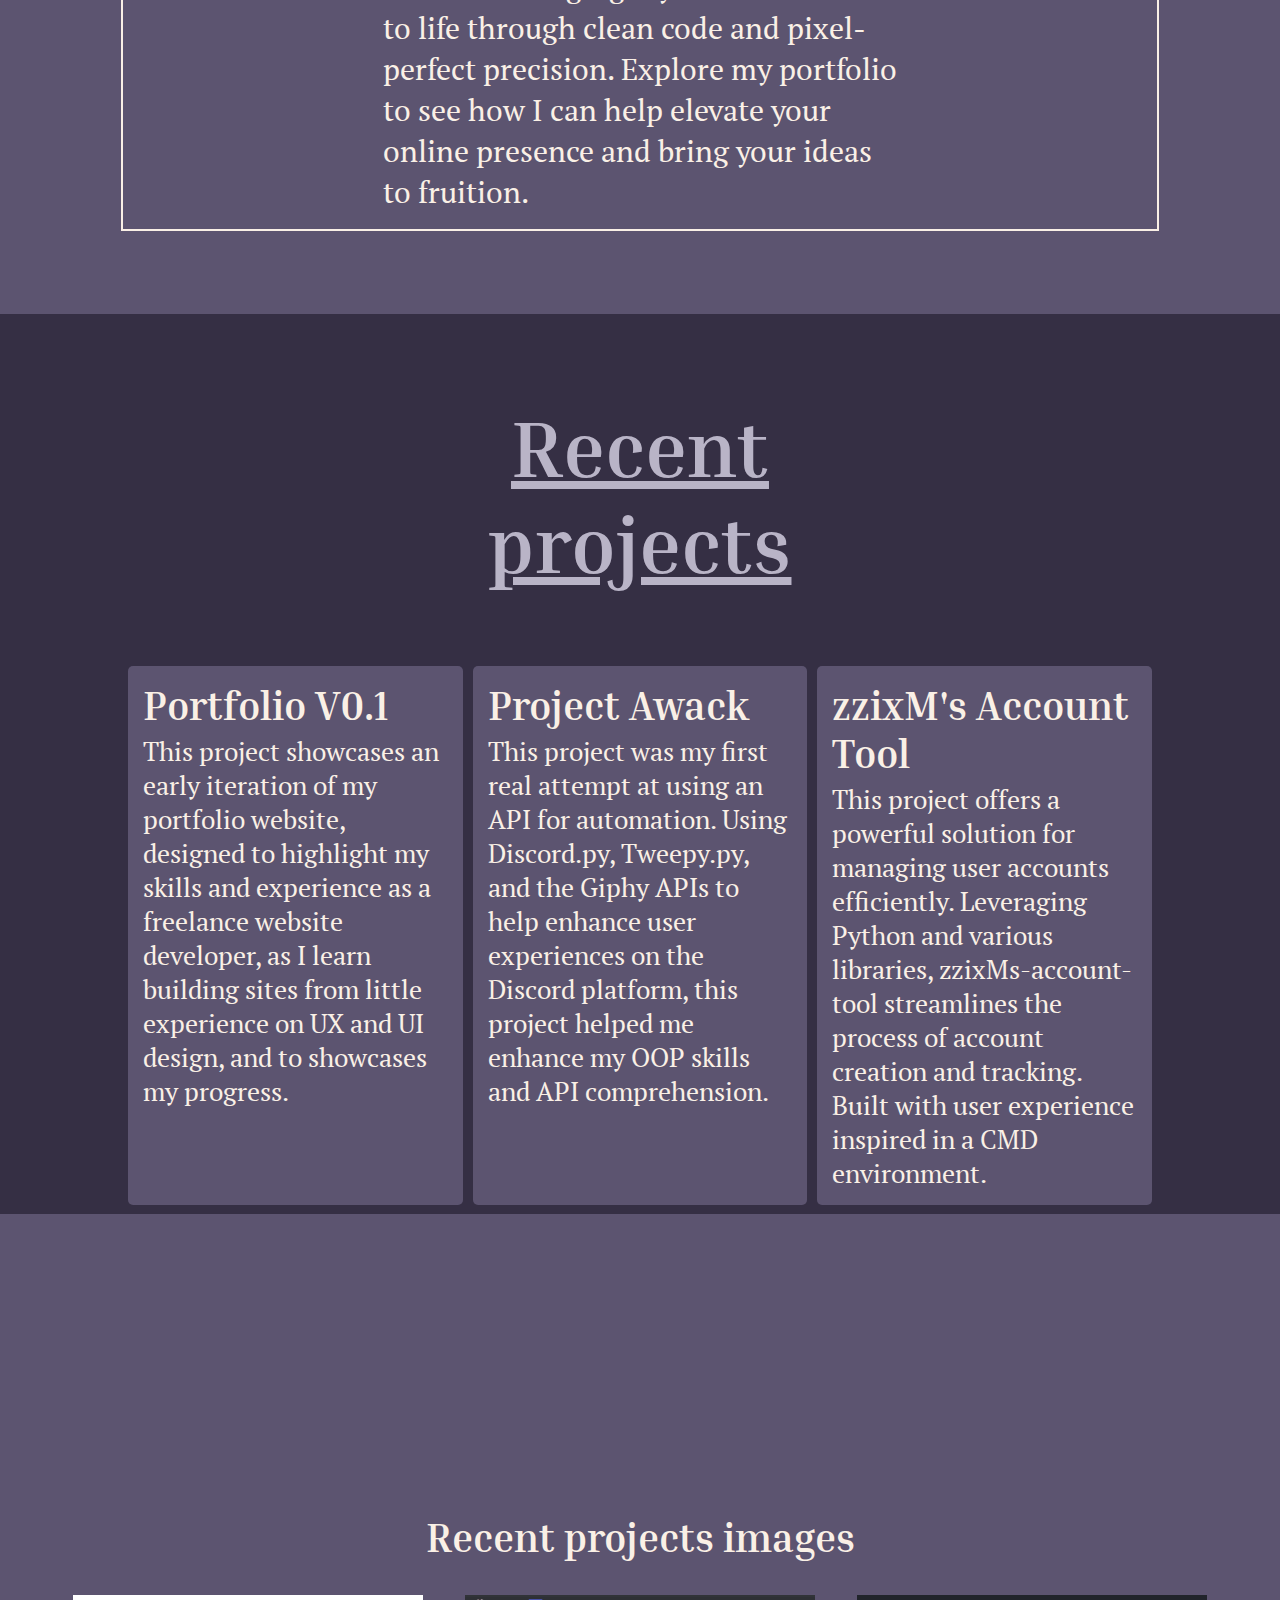
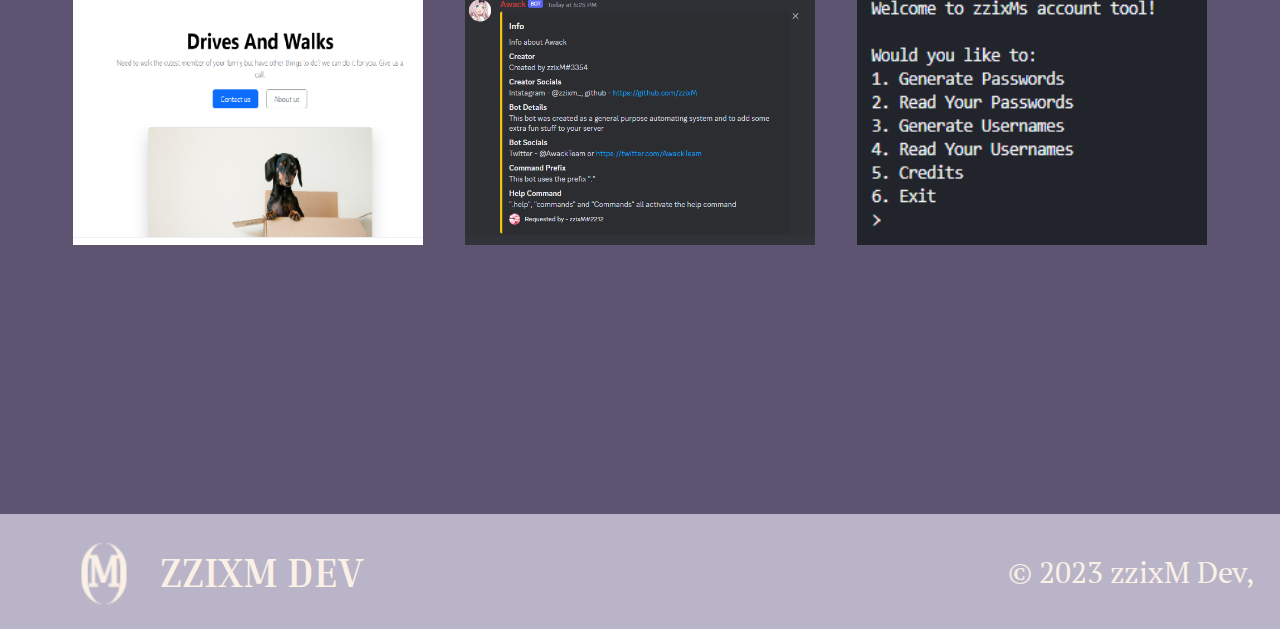
==== commit 7d69fb2e: "Updates text" ====
--- a/index.html
+++ b/index.html
@@ -40,7 +40,7 @@
                 <h2 class="upper mid-large secondary-headings" id="ux-ui-subhead">
                     UX & UI Designer</h2>
                 <p class="small primary-para" id="ux-ui-para">
-                    professionally made, aesthetically pleasing and responsive
+                    Professionally made, aesthetically pleasing and responsive
                     websites.
                 </p>
             </div>
